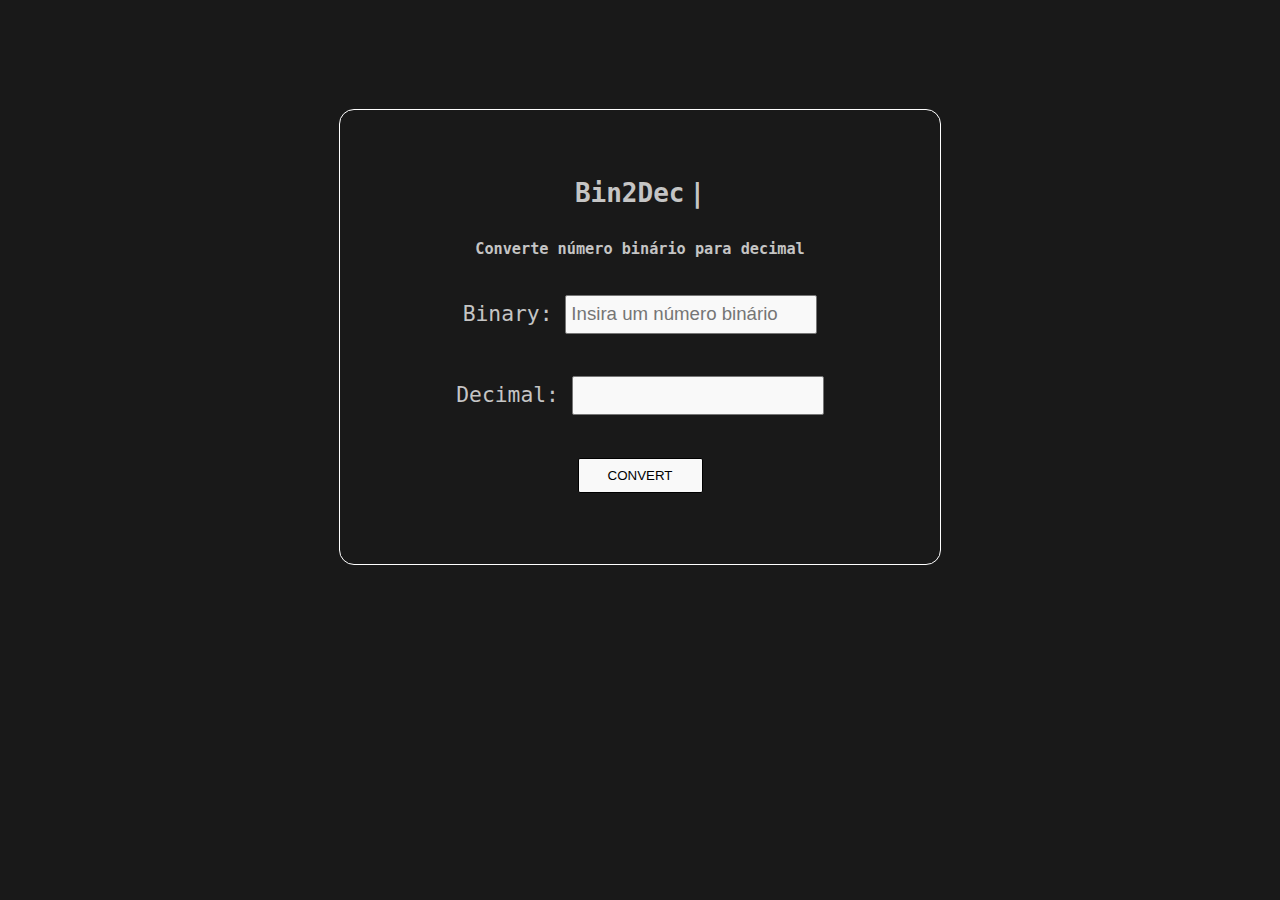
==== src/index.html @ 8ab79b98 "first commit" ====
<!DOCTYPE html>
<html lang="pt-br">
    <head>
        <title>Bin2Dec</title>
        <meta charset="utf-8">
        <link rel="stylesheet" type="text/css" href="stylesheet.css">
    </head>
    <body>
        <div class="container">
            <h1 class="line">Bin2Dec</h1>
            <h3>Converte número binário para decimal</h3>
            <p>
                Binary:
                <input id="b-input" type="text" onchange="convert()" placeholder="Insira um número binário">
            </p>
            <p>
                Decimal:
                <input id="d-input" type="text" >
            </p>
            <p>
                <input type="button" value="CONVERT" onclick="convert()">
            </p>
        </div>
        <script src="main.js"></script>
    </body>
</html>
---- src/stylesheet.css ----
body {
    display: flex;
    flex: 1;
    flex-direction: column;
    align-items: center;
    justify-content: center;

    font-family: monospace;
	background-color: rgba(25, 25, 25);
}

.container {
    display: flex;
    flex: 1;
    flex-direction: column;
    align-items: center;
    justify-content: center;
	border-color: rgba(255, 255, 255, 75);
    border-style: solid;
    border-radius: 15px;
    border-width: 1px;
    padding: 50px;
    width: 50%;
    max-width: 500px;
    margin-top: 8%;
}

p {
    font-size: 16pt;
	color: rgba(255, 255, 255, .75);
	font-family: monospace;
}

input[type=text] {
    border-style: solid;
    border-radius: 2px;
    border-width: 1px;
    background-color: #fcfcfcfc;
    height: 35px;
    font-size: 14pt;
    padding-left: 5px;
}

input[type=button] {
    border-style: solid;
    border-radius: 2px;
    border-width: 1px;
    background-color: #fcfcfcfc;
    width: 125px;
    height: 35px;
}

h3 {
	color: rgba(255, 255, 255, .75);
	font-family:monospace
}

.line {
	color: rgba(255, 255, 255, .75);
}

.line::after {
	content: '|';
	margin-left: 5px;
	opacity: 1;
	display: inline-block;
	animation: blink .7s infinite;
}

@keyframes blink {
	0%, 100% {
		opacity: 1;
	}

	50% {
		opacity: 0;
	}
}
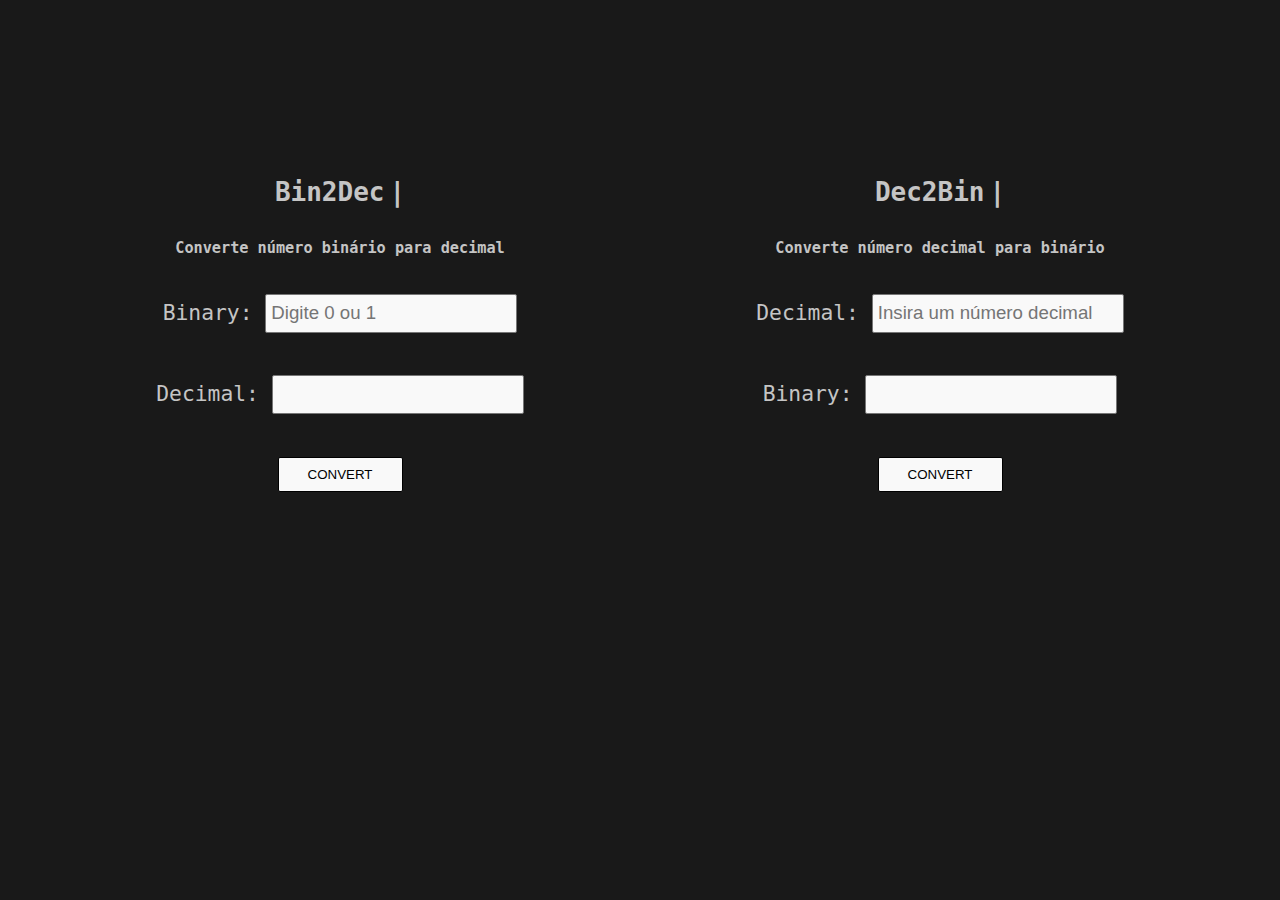
==== commit 134b9ba1: "mudando o estilo do site e adicionando um novo conversor" ====
--- a/src/index.html
+++ b/src/index.html
@@ -11,14 +11,29 @@
             <h3>Converte número binário para decimal</h3>
             <p>
                 Binary:
-                <input id="b-input" type="text" onchange="convert()" placeholder="Insira um número binário">
+                <input id="b-input" type="text" onchange="convertBinary()" placeholder="Digite 0 ou 1">
             </p>
             <p>
                 Decimal:
                 <input id="d-input" type="text" >
             </p>
             <p>
-                <input type="button" value="CONVERT" onclick="convert()">
+                <input type="button" value="CONVERT" onclick="convertBinary()">
+            </p>
+        </div>
+        <div class="container">
+            <h1 class="line">Dec2Bin</h1>
+            <h3>Converte número decimal para binário</h3>
+            <p>
+                Decimal:
+                <input id="d-input2" type="text" onchange="convertDecimal()" placeholder="Insira um número decimal">
+            </p>
+            <p>
+                Binary:
+                <input id="b-input2" type="text" >
+            </p>
+            <p>
+                <input type="button" value="CONVERT" onclick="convertDecimal()">
             </p>
         </div>
         <script src="main.js"></script>
--- a/src/stylesheet.css
+++ b/src/stylesheet.css
@@ -1,7 +1,7 @@
 body {
     display: flex;
     flex: 1;
-    flex-direction: column;
+    
     align-items: center;
     justify-content: center;
 
@@ -16,8 +16,7 @@
     align-items: center;
     justify-content: center;
 	border-color: rgba(255, 255, 255, 75);
-    border-style: solid;
-    border-radius: 15px;
+    
     border-width: 1px;
     padding: 50px;
     width: 50%;
